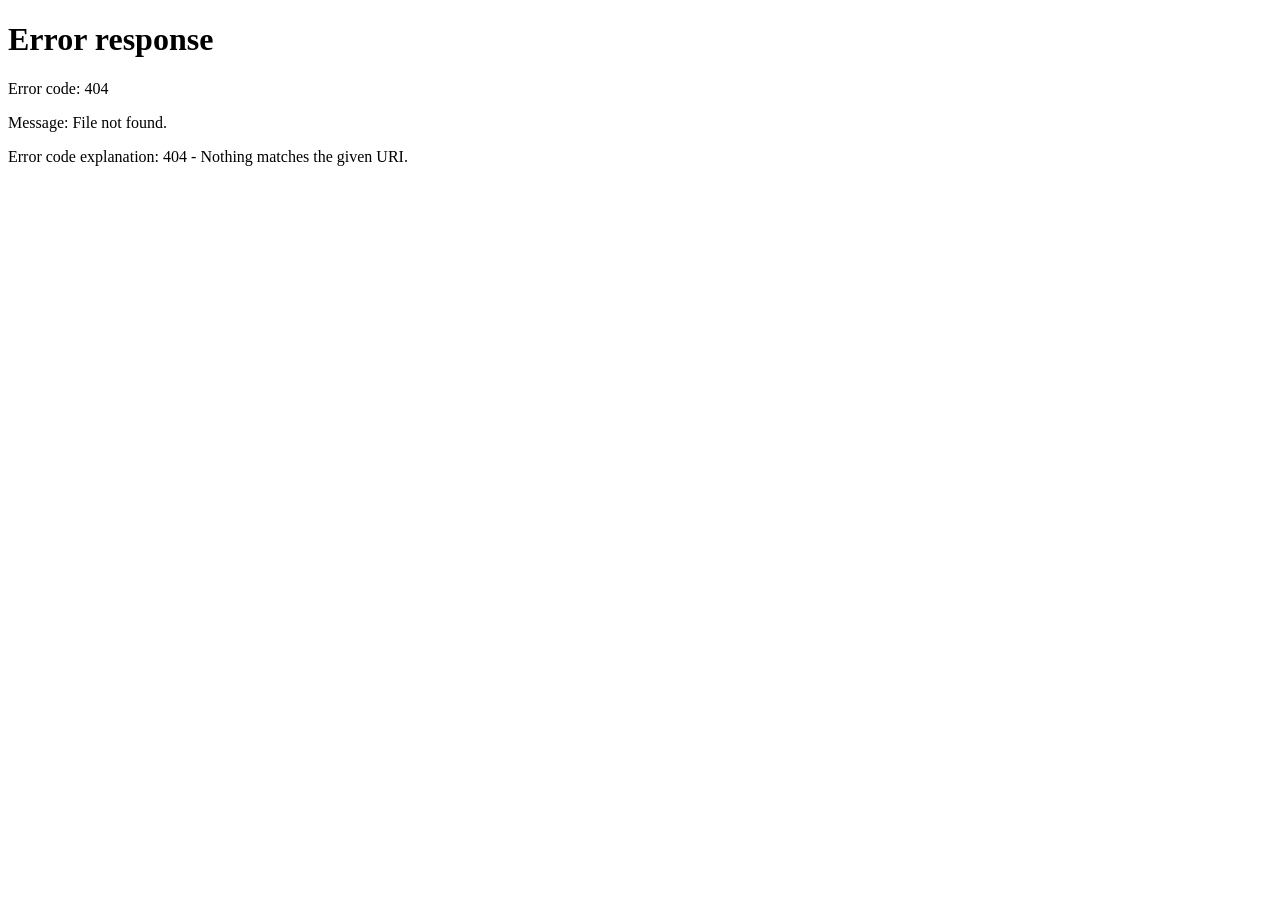
==== html/primaria/cuarto.html @ aba4a6fa "Add files via upload" ====
<!DOCTYPE html>
<html lang="es">
<head>
  <meta charset="UTF-8" />
  <meta name="viewport" content="width=device-width, initial-scale=1.0" />
  <title>IMAR Page — Cuarto Año</title>
  <link rel="stylesheet" href="../../css/bootstrap.css" />
  <link rel="stylesheet" href="../../css/primaria.css" />
  <style>
    /* Colores específicos de cuarto */
    :root {
      --wedo-color:      #e91e8c;   /* rosa fuerte — WeDo avanzado */
      --wedo-light:      #fce4f3;
      --avanzado-color:  #0097a7;   /* teal — Micro:bit */
      --avanzado-light:  #e0f7fa;
      --scratch-color:   #43a047;   /* verde — MakeCode Arcade */
      --scratch-light:   #e8f5e9;
      --makey-color:     #f4511e;   /* naranja rojizo — Makey Makey */
      --makey-light:     #fbe9e7;
    }

    /* Badge y título de sección Micro:bit */
    .sec-microbit .section-titulo { color: var(--avanzado-color); }
    .sec-microbit .section-badge  { background: var(--avanzado-light); color: var(--avanzado-color); border: 2px solid var(--avanzado-color); }
    .sec-microbit .card-stripe    { background: var(--avanzado-color); }
    .sec-microbit .btn-ver        { background: var(--avanzado-color); color: #fff; box-shadow: 0 4px 14px rgba(0,151,167,0.35); }
    .sec-microbit .btn-ver:hover  { background: #00838f; color: #fff; transform: scale(1.02); }

    /* Badge y título de sección MakeCode Arcade */
    .sec-arcade .section-titulo { color: var(--scratch-color); }
    .sec-arcade .section-badge  { background: var(--scratch-light); color: var(--scratch-color); border: 2px solid var(--scratch-color); }
    .sec-arcade .card-stripe    { background: var(--scratch-color); }
    .sec-arcade .btn-ver        { background: var(--scratch-color); color: #fff; box-shadow: 0 4px 14px rgba(67,160,71,0.35); }
    .sec-arcade .btn-ver:hover  { background: #388e3c; color: #fff; transform: scale(1.02); }

    /* Badge y título de sección WeDo Avanzado de cuarto */
    .sec-wedo-avanzado .section-titulo { color: var(--wedo-color); }
    .sec-wedo-avanzado .section-badge  { background: var(--wedo-light); color: var(--wedo-color); border: 2px solid var(--wedo-color); }
    .sec-wedo-avanzado .card-stripe    { background: var(--wedo-color); }
    .sec-wedo-avanzado .btn-ver        { background: var(--wedo-color); color: #fff; box-shadow: 0 4px 14px rgba(233,30,140,0.35); }
    .sec-wedo-avanzado .btn-ver:hover  { background: #c2185b; color: #fff; transform: scale(1.02); }

    /* Botón especial Makey Makey */
    .btn-makey { background: var(--makey-color) !important; box-shadow: 0 4px 14px rgba(244,81,30,0.35) !important; }
    .btn-makey:hover { background: #bf360c !important; }

    /* Botón Scratch azul */
    .btn-scratch { background: #4c97ff !important; box-shadow: 0 4px 14px rgba(76,151,255,0.35) !important; }
    .btn-scratch:hover { background: #3a7fd4 !important; }

    /* Botón MakeCode verde oscuro */
    .btn-makecode { background: #1c7d35 !important; box-shadow: 0 4px 14px rgba(28,125,53,0.35) !important; }
    .btn-makecode:hover { background: #155a26 !important; }
  </style>
</head>
<body>

  <!-- NAVBAR -->
  <nav class="imar-navbar">
    <div class="container d-flex align-items-center justify-content-between gap-3 flex-wrap">
      <a href="#" class="navbar-logo">🤖 <span>IMAR Page</span></a>
      <span class="navbar-grado" style="background: linear-gradient(135deg, #e91e8c, #0097a7);">🎒 Cuarto Año</span>
      <button class="btn-logout" onclick="AUTH.logout()">Cerrar sesión →</button>
    </div>
  </nav>

  <!-- HERO -->
  <section class="prim-hero" style="background: linear-gradient(135deg, #e91e8c 0%, #0097a7 100%);">
    <div class="container text-center position-relative">
      <span class="hero-emoji">⚙️</span>
      <h1 class="hero-titulo">¡Bienvenidos, Cuarto Año!</h1>
      <p class="hero-sub">Robótica avanzada, Micro:bit, MakeCode y mucho más. ¡A programar!</p>
      <div class="hero-chips justify-content-center">
        <span class="hero-chip">🧱 WeDo Avanzado</span>
        <span class="hero-chip">💻 Micro:bit</span>
        <span class="hero-chip">🎮 MakeCode Arcade</span>
        <span class="hero-chip">🎹 Makey Makey</span>
        <span class="hero-chip">🐱 Scratch</span>
      </div>
    </div>
  </section>

  <!-- ================================================
       SECCIÓN 1 — WEDO 2.0 AVANZADOS
       ================================================ -->
  <section class="contenido-section sec-wedo-avanzado">
    <div class="container">
      <div class="section-header">
        <span class="section-icon">🧱</span>
        <div>
          <h2 class="section-titulo">WeDo 2.0 — Avanzados</h2>
          <p class="section-desc">Manuales avanzados creados por el profe</p>
        </div>
        <span class="section-badge">IMAR Exclusivo</span>
      </div>

      <div class="contenido-grid">

        <!-- TARJETA — copiá este bloque para agregar más manuales WeDo -->
        <div class="contenido-card" data-id="wa-01" data-bloqueado="false">
          <div class="card-stripe"></div>
          <div class="card-body-imar">
            <span class="card-tipo">Manual Avanzado · WeDo 2.0</span>
            <h3 class="card-titulo">🚗 El Smart Car 🚗</h3>
            <p class="card-desc">En este manual, tratarán de construir un auto inteligente. El armado del auto es facil. La idea es será, que el auto no pueda chocarse con obstaculos. Trata de pensar la programación del robót con tus compañeros.</p>
          </div>
          <div class="card-img-wrap">
            <figure>
              <!-- Reemplazá src con: ../../img/primaria/cuarto/nombre.jpg -->
              <img src="../../img/primaria/Smart-Car.JPG" alt="Vista previa"
                   onerror="this.parentElement.innerHTML='<span class=img-placeholder>🖼️</span>'" />
            </figure>
          </div>
          <div class="card-footer-imar">
            <!-- Reemplazá href con la ruta a tu PDF -->
            <a class="btn-ver" href="../../pdfs/primaria/auto.pdf" target="_blank" rel="noopener">
              📄 Ver PDF
            </a>
          </div>
        </div>

        <div class="contenido-card" data-id="wa-02" data-bloqueado="false">
          <div class="card-stripe"></div>
          <div class="card-body-imar">
            <span class="card-tipo">Manual Avanzado · WeDo 2.0</span>
            <h3 class="card-titulo">🎨 El espirografo 🎨</h3>
            <p class="card-desc">En esta actividad, tratarán de armar un robot capaz de trazar epitrocoides, figras geometricas que siguen un patron en específico. La idea es que puedan experimentar por primera vez estas figuras. Se recomienda tener <strong>marcadores finos o silvapenes</strong> de diferentes colores para que la imagen quede mejor.</p>
          </div>
          <div class="card-img-wrap">
            <figure>
              <img src="../../img/primaria/Espirografo.JPG" alt="Vista previa"
                   onerror="this.parentElement.innerHTML='<span class=img-placeholder>🖼️</span>'" />
            </figure>
          </div>
          <div class="card-footer-imar">
            <a class="btn-ver" href="../../pdfs/primaria/Espirografo.pdf" target="_blank" rel="noopener">
              📄 Ver PDF
            </a>
          </div>
        </div>

        <!-- Tarjeta BLOQUEADA -->
        <div class="contenido-card" data-id="wa-03" data-bloqueado="true">
          <div class="card-stripe"></div>
          <div class="card-body-imar">
            <span class="card-tipo">Manual Avanzado · WeDo 2.0</span>
            <h3 class="card-titulo">🖌🖼🚗 Robót pintor movil 🖌🖼🚗</h3>
            <p class="card-desc">Tratemos de llevar el arte a otro nivel. En este manual le daran movimiento al espirografo. Usarán la mecanica de un auto inteligente combinado con el espirografo para darle movimiento a sus pinturas.</p>
          </div>
          <div class="card-img-wrap">
            <figure>
              <img src="../../img/primaria/Robot_pintor_1.JPG" alt="Vista previa"
                   onerror="this.parentElement.innerHTML='<span class=img-placeholder>🖼️</span>'" />
            </figure>
          </div>
          <div class="card-footer-imar">
            <a class="btn-ver" href="../../pdfs/primaria/robotpintormovil.pdf" target="_blank" rel="noopener">📄 Ver PDF</a>
          </div>
        </div>

      </div>
    </div>
  </section>

  <!-- ================================================
       SECCIÓN 2 — MICRO:BIT
       ================================================ -->
  <section class="contenido-section sec-microbit">
    <div class="container">
      <div class="section-header">
        <span class="section-icon">💻</span>
        <div>
          <h2 class="section-titulo">Micro:bit</h2>
          <p class="section-desc">Actividades con la placa Micro:bit — oficiales y del profe</p>
        </div>
        <span class="section-badge">Micro:bit</span>
      </div>

      <div class="contenido-grid">

        <!-- Actividad oficial (link externo) -->
        <div class="contenido-card" data-id="mb-01" data-bloqueado="false">
          <div class="card-stripe"></div>
          <div class="card-body-imar">
            <span class="card-tipo">Actividad Oficial · Micro:bit</span>
            <h3 class="card-titulo">💘 Medidor de amor 💘</h3>
            <p class="card-desc">Fabricaran un <strong>"medidor de amor"</strong> su primera actividad dentro de la plataforma Makecode.</p>
          </div>
          <div class="card-img-wrap">
            <figure>
              <!-- Reemplazá src con: ../../img/primaria/cuarto/nombre.jpg -->
              <img src="../../img/primaria/Love_Matter.JPG" alt="Vista previa"
                   onerror="this.parentElement.innerHTML='<span class=img-placeholder>🖼️</span>'" />
            </figure>
          </div>
          <div class="card-footer-imar">
            <!-- Link oficial de Micro:bit o tu PDF -->
            <a class="btn-ver" href="../../html/microbit/primaria/microbit-love-meter.html" target="_blank" rel="noopener">
              💻 Ver Actividad
            </a>
          </div>
        </div>

        <!-- Actividad propia (PDF) -->
        <div class="contenido-card" data-id="mb-02" data-bloqueado="false">
          <div class="card-stripe"></div>
          <div class="card-body-imar">
            <span class="card-tipo">Actividad IMAR · Micro:bit</span>
            <h3 class="card-titulo">👏Aplausos y luces fuera💡</h3>
            <p class="card-desc">¡Van a programar el Micro:bit para que prenda y apague las luces con un aplauso! Cada vez que hagan un sonido fuerte (como aplaudir), las luces van a cambiar de estado. ¿Están prendidas? Se apagan. ¿Están apagadas? Se prenden. ¡Como un interruptor mágico!</p>
          </div>
          <div class="card-img-wrap">
            <figure>
              <img src="../../img/primaria/Claps_Light.JPG" alt="Vista previa"
                   onerror="this.parentElement.innerHTML='<span class=img-placeholder>🖼️</span>'" />
            </figure>
          </div>
          <div class="card-footer-imar">
            <a class="btn-ver" href="../../html/microbit/primaria/microbit-clap-lights.html" target="_blank" rel="noopener">
              💻 Ver Actividad
            </a>
          </div>
        </div>

        <div class="contenido-card" data-id="mb-03" data-bloqueado="true">
          <div class="card-stripe"></div>
          <div class="card-body-imar">
            <span class="card-tipo">Actividad · Micro:bit</span>
            <h3 class="card-titulo">🌡️ Nombre de la Actividad 3</h3>
            <p class="card-desc">Próximamente disponible. ¡Terminá las anteriores primero!</p>
          </div>
          <div class="card-img-wrap">
            <figure>
              <img src="../../img/primaria/cuarto/IMAGEN.jpg" alt="Vista previa"
                   onerror="this.parentElement.innerHTML='<span class=img-placeholder>🖼️</span>'" />
            </figure>
          </div>
          <div class="card-footer-imar">
            <a class="btn-ver" href="#" target="_blank" rel="noopener">💻 Ver Actividad</a>
          </div>
        </div>

      </div>
    </div>
  </section>

  <!-- ================================================
       SECCIÓN 3 — MAKECODE ARCADE + MAKEY MAKEY
       ================================================ -->
  <section class="contenido-section sec-arcade">
    <div class="container">
      <div class="section-header">
        <span class="section-icon">🎮</span>
        <div>
          <h2 class="section-titulo">MakeCode Arcade + Makey Makey</h2>
          <p class="section-desc">Creamos videojuegos y los controlamos con Makey Makey</p>
        </div>
        <span class="section-badge">Arcade + Makey</span>
      </div>

      <div class="contenido-grid">

        <!-- Tarjeta con tres botones: PDF + MakeCode + Makey info -->
        <div class="contenido-card" data-id="arc-01" data-bloqueado="false">
          <div class="card-stripe"></div>
          <div class="card-body-imar">
            <span class="card-tipo">Proyecto · MakeCode Arcade</span>
            <h3 class="card-titulo">🐟 El tiburón y el pez 🦈</h3>
            <p class="card-desc">¡Van a crear su primer videojuego arcade! Un tiburón persigue a un pez por la pantalla. El jugador controla el pez con el Makey Makey y tiene que sobrevivir durante 30 segundos sin que el tiburón lo atrape.</p>
          </div>
          <div class="card-img-wrap">
            <figure>
              <img src="../../img/primaria/arcade-proyecto-1.png" alt="Vista previa"
                   onerror="this.parentElement.innerHTML='<span class=img-placeholder>🖼️</span>'" />
            </figure>
          </div>
          <div class="card-footer-imar d-flex flex-column gap-2">
            <!-- PDF de instrucciones tuyo -->
            <a class="btn-ver" href="../../html/arcade makecode/primaria/arcade-tiburon-pez.html" target="_blank" rel="noopener">
              📄 Ver Instrucciones
            </a>
            <!-- Link a MakeCode Arcade -->
            <a class="btn-ver btn-makecode" href="https://arcade.makecode.com/" target="_blank" rel="noopener">
              🎮 Abrir en MakeCode
            </a>
          </div>
        </div>

        <div class="contenido-card" data-id="arc-02" data-bloqueado="false">
          <div class="card-stripe"></div>
          <div class="card-body-imar">
            <span class="card-tipo">Proyecto · MakeCode Arcade</span>
            <h3 class="card-titulo">💣 Esquivando las bombas 💣</h3>
            <p class="card-desc">¡Un juego de esquivar bombas que caen del cielo! Controlan un personaje que se mueve izquierda y derecha en un mapa pequeño. Las 3 bombas caen desde arriba y explotan cuando tocan el piso. Si una bomba te toca, perdés una vida. Tenés que sobrevivir 30 segundos sin perder todas las vidas. Recuerda que una vez que el juego esté terminado <strong>hay que usar la Makey Makey</strong>.</p>
          </div>
          <div class="card-img-wrap">
            <figure>
              <img src="../../img/primaria/Bombas.JPG" alt="Vista previa"
                   onerror="this.parentElement.innerHTML='<span class=img-placeholder>🖼️</span>'" />
            </figure>
          </div>
          <div class="card-footer-imar d-flex flex-column gap-2">
            <a class="btn-ver" href="../../html/arcade makecode/primaria/arcade-esquiva-bombas.html" target="_blank" rel="noopener">
              📄 Ver Instrucciones
            </a>
            <a class="btn-ver btn-makecode" href="https://arcade.makecode.com/" target="_blank" rel="noopener">
              🎮 Abrir en MakeCode
            </a>
          </div>
        </div>

        <div class="contenido-card" data-id="arc-03" data-bloqueado="true">
          <div class="card-stripe"></div>
          <div class="card-body-imar">
            <span class="card-tipo">Proyecto · MakeCode Arcade</span>
            <h3 class="card-titulo">🌟 Nombre del Juego 3</h3>
            <p class="card-desc">Este proyecto se habilita más adelante. ¡Terminá los anteriores!</p>
          </div>
          <div class="card-img-wrap">
            <figure>
              <img src="../../img/primaria/cuarto/IMAGEN.jpg" alt="Vista previa"
                   onerror="this.parentElement.innerHTML='<span class=img-placeholder>🖼️</span>'" />
            </figure>
          </div>
          <div class="card-footer-imar">
            <a class="btn-ver" href="#" target="_blank" rel="noopener">📄 Ver Instrucciones</a>
          </div>
        </div>

      </div>
    </div>
  </section>

  <!-- ================================================
       SECCIÓN 4 — SCRATCH + WEDO 2.0
       ================================================ -->
  <section class="contenido-section sec-scratch">
    <div class="container">
      <div class="section-header">
        <span class="section-icon">🐱</span>
        <div>
          <h2 class="section-titulo">Scratch + LEGO WeDo 2.0</h2>
          <p class="section-desc">Proyectos combinados de programación y robótica</p>
        </div>
        <span class="section-badge">Scratch + WeDo</span>
      </div>

      <div class="contenido-grid">

        <div class="contenido-card" data-id="sc-01" data-bloqueado="false">
          <div class="card-stripe"></div>
          <div class="card-body-imar">
            <span class="card-tipo">Proyecto · Scratch + WeDo</span>
            <h3 class="card-titulo">🎮 Jostick para juego de autos de carrera 🎮</h3>
            <p class="card-desc">Un juego de carreras retro que usa clones para dibujar la pista. ¿Es parecido a Mario Kart? Puedes usar el sensor de inclinación de Lego WeDo. La idea es que se implementará el sensor de inclinación al armar este robót.</p>
          </div>
          <div class="card-img-wrap">
            <figure>
              <img src="../../img/primaria/Race_Car_Scratch.JPG" alt="Vista previa"
                   onerror="this.parentElement.innerHTML='<span class=img-placeholder>🖼️</span>'" />
            </figure>
          </div>
          <div class="card-footer-imar d-flex flex-column gap-2">
            <a class="btn-ver" href="https://assets.education.lego.com/v3/assets/blt293eea581807678a/bltf94c66d602549dfe/5f880330e53bb90f6c283634/45300_15b_joystick.pdf?locale=es-es" target="_blank" rel="noopener">
              📄 Ver Instrucciones
            </a>
            <a class="btn-ver btn-scratch" href="https://scratch.mit.edu/projects/48918626/" target="_blank" rel="noopener">
              🐱 Abrir en Scratch
            </a>
          </div>
        </div>

        <div class="contenido-card" data-id="sc-02" data-bloqueado="false">
          <div class="card-stripe"></div>
          <div class="card-body-imar">
            <span class="card-tipo">Proyecto · Scratch + WeDo</span>
            <h3 class="card-titulo">🎵 Piano 🎵</h3>
            <p class="card-desc">Trataremos de armar un piano en Lego Wedo y ponerlo a prueba.</p>
          </div>
          <div class="card-img-wrap">
            <figure>
              <img src="../../img/primaria/piano.jpg" alt="Vista previa"
                   onerror="this.parentElement.innerHTML='<span class=img-placeholder>🖼️</span>'" />
            </figure>
          </div>
          <div class="card-footer-imar d-flex flex-column gap-2">
            <a class="btn-ver" href="../../pdfs/primaria/PIANO.pdf" target="_blank" rel="noopener">
              📄 Ver Instrucciones
            </a>
            <a class="btn-ver btn-scratch" href="https://scratch.mit.edu/projects/998538449/" target="_blank" rel="noopener">
              🐱 Abrir en Scratch
            </a>
          </div>
        </div>

        <div class="contenido-card" data-id="sc-03" data-bloqueado="true">
          <div class="card-stripe"></div>
          <div class="card-body-imar">
            <span class="card-tipo">Proyecto · Scratch + WeDo</span>
            <h3 class="card-titulo">🚗 El bolante para un juego de carreras 🚗</h3>
            <p class="card-desc">Próximamente disponible.</p>
          </div>
          <div class="card-img-wrap">
            <figure>
              <img src="../../img/primaria/Automovil Bolante.JPG" alt="Vista previa"
                   onerror="this.parentElement.innerHTML='<span class=img-placeholder>🖼️</span>'" />
            </figure>
          </div>
          <div class="card-footer-imar">
            <a class="btn-ver" href="#" target="_blank" rel="noopener">📄 Ver Instrucciones</a>
          </div>
        </div>

      </div>
    </div>
  </section>

  <!-- FOOTER -->
  <footer class="imar-footer">
    <span>IMAR Page</span> · Robótica Educativa · 2026
  </footer>

  <script src="../../js/auth.js"></script>
  <script src="../../js/supabase.js"></script>
  <script src="../../js/visibilidad.js"></script>
  <script>
    AUTH.verificar('alumno');
    // Cargar visibilidad desde Supabase
    VISIBILIDAD.aplicar('cuarto');
  </script>

</body>
</html>
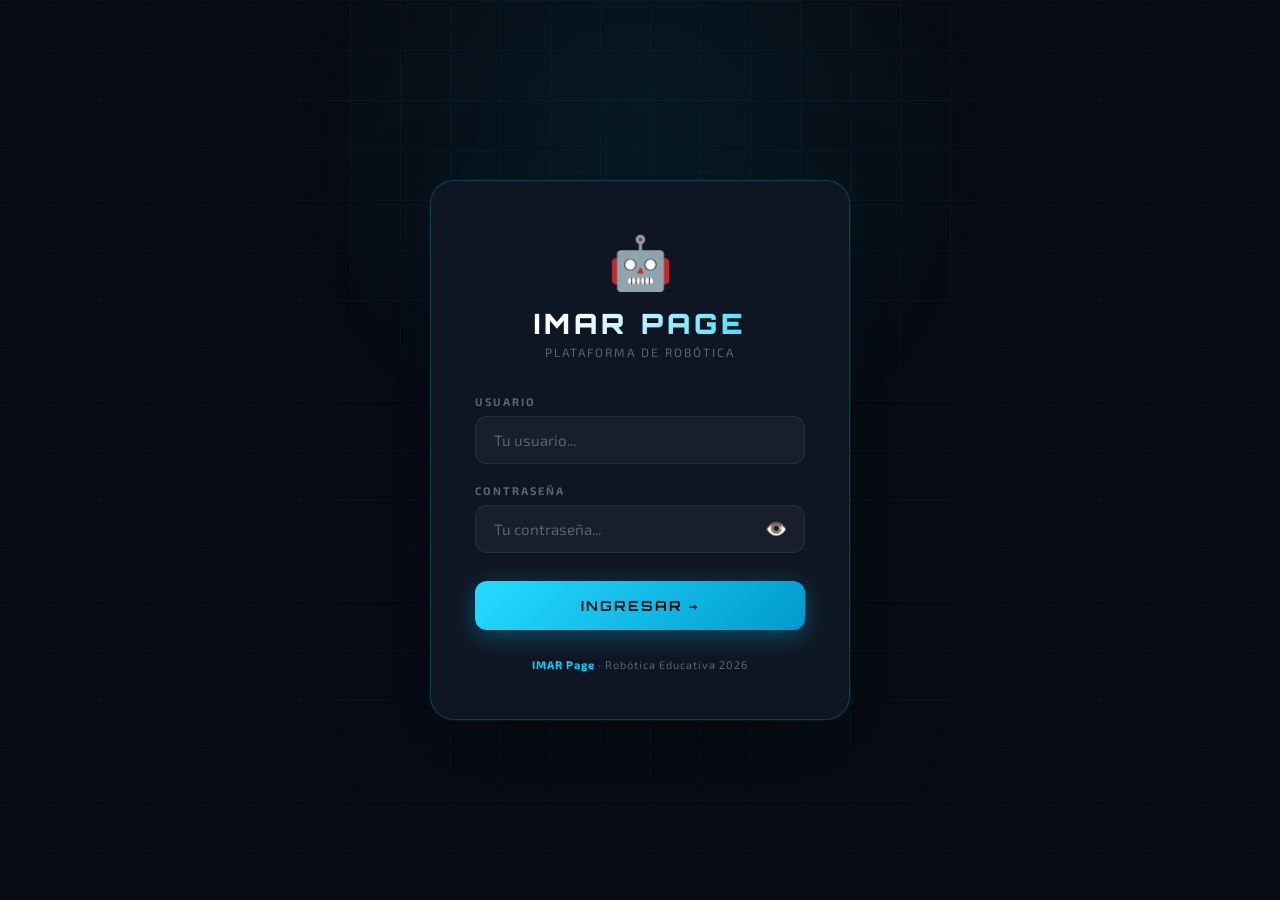
==== commit 755f1074: "Actualizar cuarto.html" ====
--- a/html/primaria/cuarto.html
+++ b/html/primaria/cuarto.html
@@ -140,7 +140,7 @@
         </div>
 
         <!-- Tarjeta BLOQUEADA -->
-        <div class="contenido-card" data-id="wa-03" data-bloqueado="true">
+        <div class="contenido-card" data-id="wa-03" data-bloqueado="false">
           <div class="card-stripe"></div>
           <div class="card-body-imar">
             <span class="card-tipo">Manual Avanzado · WeDo 2.0</span>
--- a/css/primaria.css
+++ b/css/primaria.css
@@ -0,0 +1,412 @@
+/* ================================================
+   IMAR Page — primaria.css
+   Estética: colorida, didáctica, amigable
+   Fuentes: Fredoka One (títulos) + Nunito (cuerpo)
+   ================================================ */
+
+@import url('https://fonts.googleapis.com/css2?family=Fredoka+One&family=Nunito:wght@400;600;700;800;900&display=swap');
+
+/* ---- Variables ---- */
+:root {
+  --prim-bg:       #f4f7ff;
+  --prim-surface:  #ffffff;
+  --prim-border:   #e2e8f0;
+
+  --wedo-color:    #ff6b35;
+  --wedo-light:    #fff2ed;
+  --avanzado-color:#7c3aed;
+  --avanzado-light:#f5f3ff;
+  --scratch-color: #f59e0b;
+  --scratch-light: #fffbeb;
+
+  --texto:         #1e293b;
+  --muted:         #64748b;
+  --bloqueado-bg:  #f1f5f9;
+  --bloqueado-txt: #94a3b8;
+
+  --radius:        16px;
+  --shadow:        0 4px 20px rgba(0,0,0,0.08);
+  --shadow-hover:  0 8px 32px rgba(0,0,0,0.14);
+}
+
+/* ---- Reset básico ---- */
+*, *::before, *::after { box-sizing: border-box; }
+
+body {
+  background: var(--prim-bg);
+  font-family: 'Nunito', sans-serif;
+  color: var(--texto);
+  min-height: 100vh;
+}
+
+/* ================================================
+   NAVBAR
+   ================================================ */
+.imar-navbar {
+  background: #ffffff;
+  border-bottom: 3px solid var(--prim-border);
+  padding: 12px 0;
+  position: sticky;
+  top: 0;
+  z-index: 100;
+  box-shadow: 0 2px 12px rgba(0,0,0,0.06);
+}
+
+.navbar-logo {
+  font-family: 'Fredoka One', cursive;
+  font-size: 22px;
+  color: var(--texto);
+  text-decoration: none;
+  display: flex;
+  align-items: center;
+  gap: 8px;
+}
+
+.navbar-logo:hover { color: var(--texto); }
+
+.navbar-grado {
+  font-family: 'Fredoka One', cursive;
+  font-size: 18px;
+  padding: 6px 18px;
+  border-radius: 50px;
+  color: #fff;
+  background: linear-gradient(135deg, #667eea, #764ba2);
+}
+
+.btn-logout {
+  font-family: 'Nunito', sans-serif;
+  font-weight: 800;
+  font-size: 13px;
+  padding: 8px 20px;
+  border-radius: 50px;
+  border: 2px solid #e2e8f0;
+  background: transparent;
+  color: var(--muted);
+  cursor: pointer;
+  transition: all 0.2s;
+  letter-spacing: 0.5px;
+}
+
+.btn-logout:hover {
+  background: #fee2e2;
+  border-color: #fca5a5;
+  color: #dc2626;
+}
+
+/* ================================================
+   HERO DE BIENVENIDA
+   ================================================ */
+.prim-hero {
+  background: linear-gradient(135deg, #667eea 0%, #764ba2 100%);
+  color: #fff;
+  padding: 48px 0 56px;
+  position: relative;
+  overflow: hidden;
+}
+
+.prim-hero::before {
+  content: '';
+  position: absolute;
+  inset: 0;
+  background-image: radial-gradient(rgba(255,255,255,0.08) 2px, transparent 2px);
+  background-size: 28px 28px;
+}
+
+.hero-emoji {
+  font-size: 64px;
+  display: block;
+  margin-bottom: 12px;
+  animation: hero-float 3s ease-in-out infinite;
+}
+
+@keyframes hero-float {
+  0%,100% { transform: translateY(0); }
+  50%      { transform: translateY(-8px); }
+}
+
+.hero-titulo {
+  font-family: 'Fredoka One', cursive;
+  font-size: clamp(28px, 5vw, 48px);
+  margin-bottom: 8px;
+  text-shadow: 2px 2px 0 rgba(0,0,0,0.15);
+}
+
+.hero-sub {
+  font-size: 16px;
+  opacity: 0.85;
+  font-weight: 600;
+}
+
+.hero-chips {
+  display: flex;
+  flex-wrap: wrap;
+  gap: 8px;
+  margin-top: 20px;
+}
+
+.hero-chip {
+  background: rgba(255,255,255,0.18);
+  border: 2px solid rgba(255,255,255,0.3);
+  border-radius: 50px;
+  padding: 6px 16px;
+  font-size: 13px;
+  font-weight: 800;
+  backdrop-filter: blur(4px);
+}
+
+/* ================================================
+   SECCIONES DE CONTENIDO
+   ================================================ */
+.contenido-section {
+  padding: 48px 0;
+}
+
+.contenido-section:nth-child(even) {
+  background: #fff;
+}
+
+/* Encabezado de sección */
+.section-header {
+  display: flex;
+  align-items: center;
+  gap: 14px;
+  margin-bottom: 28px;
+  padding-bottom: 16px;
+  border-bottom: 3px solid var(--prim-border);
+}
+
+.section-icon {
+  font-size: 36px;
+  flex-shrink: 0;
+}
+
+.section-titulo {
+  font-family: 'Fredoka One', cursive;
+  font-size: clamp(20px, 3vw, 28px);
+  margin: 0;
+  line-height: 1.1;
+}
+
+.section-desc {
+  font-size: 14px;
+  color: var(--muted);
+  font-weight: 600;
+  margin-top: 2px;
+}
+
+.section-badge {
+  margin-left: auto;
+  font-size: 11px;
+  font-weight: 800;
+  letter-spacing: 1.5px;
+  text-transform: uppercase;
+  padding: 5px 14px;
+  border-radius: 50px;
+  flex-shrink: 0;
+}
+
+/* Colores por sección */
+.sec-wedo-basico  .section-titulo { color: var(--wedo-color); }
+.sec-wedo-basico  .section-badge  { background: var(--wedo-light); color: var(--wedo-color); border: 2px solid var(--wedo-color); }
+
+.sec-wedo-avanzado .section-titulo { color: var(--avanzado-color); }
+.sec-wedo-avanzado .section-badge  { background: var(--avanzado-light); color: var(--avanzado-color); border: 2px solid var(--avanzado-color); }
+
+.sec-scratch .section-titulo { color: var(--scratch-color); }
+.sec-scratch .section-badge  { background: var(--scratch-light); color: var(--scratch-color); border: 2px solid var(--scratch-color); }
+
+/* ================================================
+   TARJETAS DE CONTENIDO
+   ================================================ */
+.contenido-grid {
+  display: grid;
+  grid-template-columns: repeat(auto-fill, minmax(260px, 1fr));
+  gap: 20px;
+}
+
+.contenido-card {
+  background: var(--prim-surface);
+  border-radius: var(--radius);
+  border: 2px solid var(--prim-border);
+  overflow: hidden;
+  box-shadow: var(--shadow);
+  transition: transform 0.2s, box-shadow 0.2s;
+  display: flex;
+  flex-direction: column;
+}
+
+.contenido-card:hover:not(.bloqueado) {
+  transform: translateY(-4px);
+  box-shadow: var(--shadow-hover);
+}
+
+/* Franja de color superior por tipo */
+.card-stripe {
+  height: 6px;
+  width: 100%;
+}
+.sec-wedo-basico   .card-stripe { background: var(--wedo-color); }
+.sec-wedo-avanzado .card-stripe { background: var(--avanzado-color); }
+.sec-scratch       .card-stripe { background: var(--scratch-color); }
+
+/* Cuerpo de la tarjeta */
+.card-body-imar {
+  padding: 22px 20px;
+  flex: 1;
+  display: flex;
+  flex-direction: column;
+  gap: 10px;
+}
+
+.card-tipo {
+  font-size: 10px;
+  font-weight: 800;
+  letter-spacing: 2px;
+  text-transform: uppercase;
+  color: var(--muted);
+}
+
+.card-titulo {
+  font-family: 'Fredoka One', cursive;
+  font-size: 18px;
+  color: var(--texto);
+  line-height: 1.2;
+}
+
+.card-desc {
+  font-size: 13px;
+  color: var(--muted);
+  font-weight: 600;
+  line-height: 1.5;
+  flex: 1;
+}
+
+/* Botón de acción */
+.card-footer-imar {
+  padding: 0 20px 20px;
+}
+
+.btn-ver {
+  display: flex;
+  align-items: center;
+  justify-content: center;
+  gap: 8px;
+  width: 100%;
+  padding: 11px 16px;
+  border-radius: 10px;
+  font-family: 'Nunito', sans-serif;
+  font-size: 14px;
+  font-weight: 800;
+  text-decoration: none;
+  border: none;
+  cursor: pointer;
+  transition: all 0.2s;
+  letter-spacing: 0.3px;
+}
+
+.sec-wedo-basico .btn-ver {
+  background: var(--wedo-color);
+  color: #fff;
+  box-shadow: 0 4px 14px rgba(255,107,53,0.35);
+}
+.sec-wedo-basico .btn-ver:hover { background: #e55a26; color: #fff; transform: scale(1.02); }
+
+.sec-wedo-avanzado .btn-ver {
+  background: var(--avanzado-color);
+  color: #fff;
+  box-shadow: 0 4px 14px rgba(124,58,237,0.35);
+}
+.sec-wedo-avanzado .btn-ver:hover { background: #6d28d9; color: #fff; transform: scale(1.02); }
+
+.sec-scratch .btn-ver {
+  background: var(--scratch-color);
+  color: #fff;
+  box-shadow: 0 4px 14px rgba(245,158,11,0.35);
+}
+.sec-scratch .btn-ver:hover { background: #d97706; color: #fff; transform: scale(1.02); }
+
+/* ================================================
+   IMAGEN DENTRO DE LA TARJETA
+   ================================================ */
+.card-img-wrap {
+  padding: 0 20px 16px;
+}
+
+.card-img-wrap figure {
+  margin: 0;
+  border-radius: 12px;
+  overflow: hidden;
+  border: 2px solid var(--prim-border);
+  background: var(--prim-bg);
+  aspect-ratio: 16 / 9;
+  display: flex;
+  align-items: center;
+  justify-content: center;
+}
+
+.card-img-wrap figure img {
+  width: 100%;
+  height: 100%;
+  object-fit: cover;
+  display: block;
+  transition: transform 0.3s ease;
+}
+
+.contenido-card:hover:not(.bloqueado) .card-img-wrap figure img {
+  transform: scale(1.04);
+}
+
+/* Placeholder cuando no hay imagen */
+.card-img-wrap figure .img-placeholder {
+  font-size: 48px;
+  opacity: 0.3;
+}
+
+/* ================================================
+   ESTADO BLOQUEADO
+   ================================================ */
+.contenido-card.bloqueado {
+  opacity: 0.6;
+  cursor: not-allowed;
+}
+
+.contenido-card.bloqueado .card-titulo,
+.contenido-card.bloqueado .card-tipo { color: var(--bloqueado-txt); }
+
+.contenido-card.bloqueado .btn-ver {
+  background: var(--bloqueado-bg) !important;
+  color: var(--bloqueado-txt) !important;
+  box-shadow: none !important;
+  cursor: not-allowed;
+  pointer-events: none;
+}
+
+.lock-icon {
+  font-size: 20px;
+  text-align: center;
+  margin-bottom: 4px;
+}
+
+/* ================================================
+   FOOTER
+   ================================================ */
+.imar-footer {
+  background: var(--texto);
+  color: rgba(255,255,255,0.5);
+  text-align: center;
+  padding: 24px;
+  font-size: 13px;
+  font-weight: 600;
+  letter-spacing: 0.5px;
+}
+
+.imar-footer span { color: #fff; font-weight: 800; }
+
+/* ================================================
+   RESPONSIVE
+   ================================================ */
+@media (max-width: 576px) {
+  .contenido-grid { grid-template-columns: 1fr; }
+  .hero-chips     { justify-content: center; }
+  .section-badge  { display: none; }
+}
